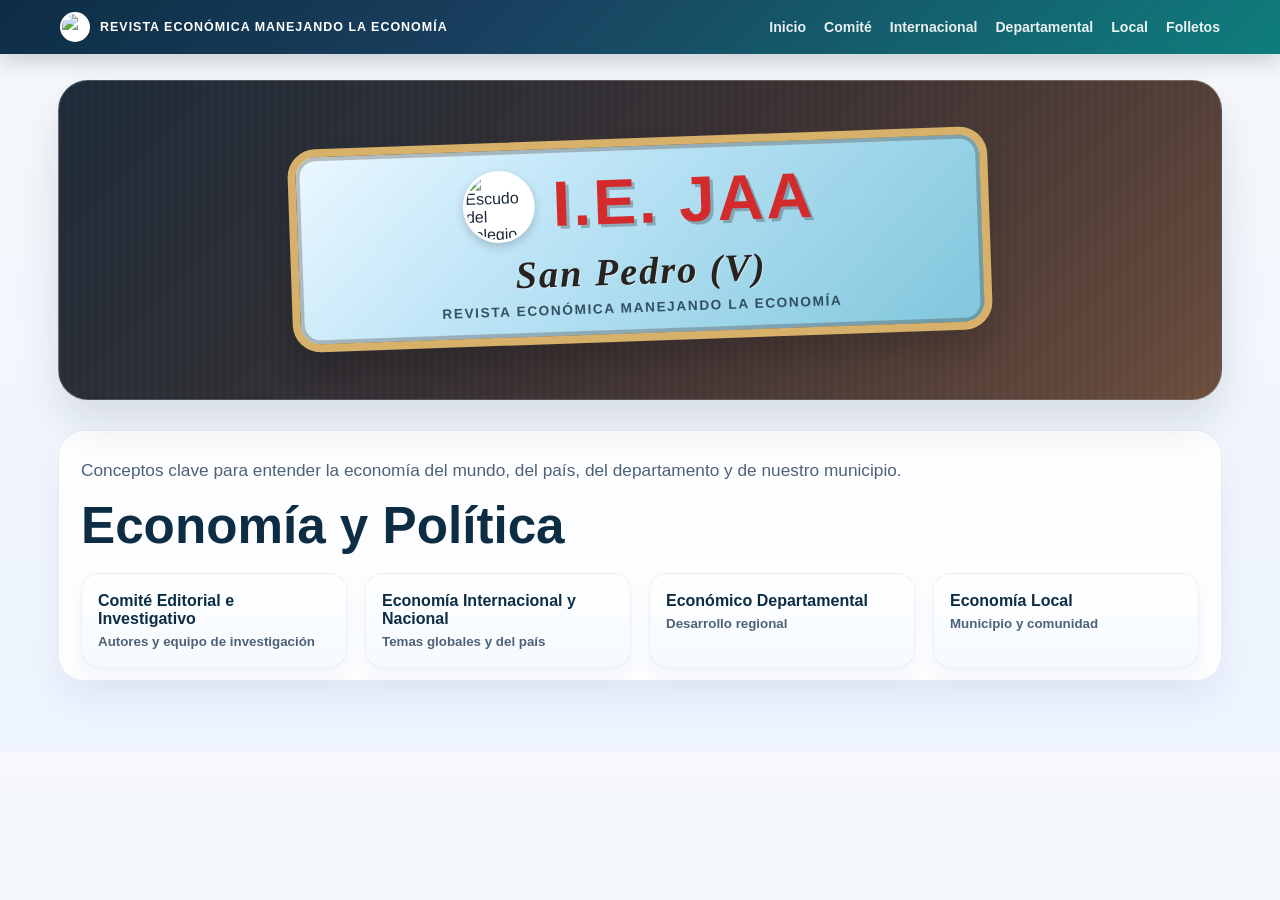
==== index.html @ 36c14ee9 "Add files via upload" ====
﻿<!DOCTYPE html>
<html lang="es">

<head>
  <meta charset="UTF-8" />
  <meta name="viewport" content="width=device-width, initial-scale=1.0" />
  <meta name="theme-color" content="#0d2d44" />
  <title>Economía y Política | Revista Escolar</title>
  <link rel="icon" type="image/jpeg" href="img/logo.jpg" />
  <link rel="stylesheet" href="index.css" />
  
</head>

<body>
  <header class="topbar">
    <div class="topbar-inner">
      <a class="brand" href="index.html">
        <img src="img/logo.jpg" alt="Logo de la revista" />
        <span>Revista Económica Manejando la Economía </span>
      </a>
      <nav class="nav" aria-label="Menú principal">
        <a href="index.html">Inicio</a>
        <a href="comite.html">Comité</a>
        <a href="internacional.html">Internacional</a>
        <a href="departamental.html">Departamental</a>
        <a href="local.html">Local</a>
        <a href="folletospubli.html">Folletos</a>
      </nav>
    </div>
  </header>

  <main class="page-shell">
    <div class="hero-wrap">
      <div class="hero">
        <div class="badge" aria-label="Cabecera de la revista">
          <div class="badge-top">
            <img class="mini-mark" src="img/logo.jpg" alt="Escudo del colegio" />
            <div class="badge-title">I.E. JAA</div>
          </div>
          <div class="badge-text">San Pedro (V)</div>
          <div class="badge-sub">Revista Económica Manejando la Economía</div>
        </div>
      </div>
    </div>

    <div class="content-panel">
      <p class="lead">Conceptos clave para entender la economía del mundo, del país, del departamento y de nuestro
        municipio.</p>
      <h1>Economía y Política</h1>

      <div class="quick-links">
        <a class="quick-link" href="comite.html">Comité Editorial e Investigativo<small>Autores y equipo de
            investigación</small></a>
        <a class="quick-link" href="internacional.html">Economía Internacional y Nacional<small>Temas globales y del
            país</small></a>
        <a class="quick-link" href="departamental.html">Económico Departamental<small>Desarrollo regional</small></a>
        <a class="quick-link" href="local.html">Economía Local<small>Municipio y comunidad</small></a>
      </div>
    </div>
  </main>
</body>

</html>
---- index.css ----
﻿:root {
  --azul-oscuro: #0d2d44;
  --azul-medio: #1b5d8f;
  --azul-suave: #ebf5ff;
  --verde-agua: #0e7d7a;
  --madera-1: #4a2d22;
  --madera-2: #6a3d2d;
  --madera-3: #926349;
  --oro: #d7b16a;
  --text: #1d2a39;
  --muted: #4e6277;
  --blanco: #fff;
  --gris: #f4f7fb;
  --panel: rgba(255,255,255,0.82);
}

* { box-sizing: border-box; }
html { scroll-behavior: smooth; }

body {
  margin: 0;
  font-family: "Segoe UI", Tahoma, Geneva, Verdana, sans-serif;
  background: linear-gradient(180deg, #f6f8fb 0%, #edf4ff 100%);
  color: var(--text);
}

img { max-width: 100%; display: block; }
a { text-decoration: none; }

.topbar {
  background: linear-gradient(135deg, #0d2d44, #193f5e 38%, #0f7d7c 100%);
  position: sticky;
  top: 0;
  z-index: 40;
  box-shadow: 0 8px 20px rgba(12,36,52,0.18);
}

.topbar-inner {
  max-width: 1200px;
  margin: 0 auto;
  padding: 12px 20px;
  display: flex;
  align-items: center;
  justify-content: space-between;
  gap: 16px;
}

.brand {
  display: inline-flex;
  align-items: center;
  gap: 10px;
  color: var(--blanco);
  font-weight: 800;
  letter-spacing: 0.08em;
  text-transform: uppercase;
  font-size: 0.78rem;
  white-space: nowrap;
}

.brand img {
  width: 30px;
  height: 30px;
  border-radius: 50%;
  object-fit: cover;
  border: 2px solid rgba(255,255,255,0.75);
  background: var(--blanco);
}

.nav {
  display: flex;
  align-items: center;
  gap: 18px;
  flex-wrap: wrap;
}

.nav a {
  color: rgba(255,255,255,0.9);
  font-size: 0.88rem;
  font-weight: 700;
}

.nav a:hover { color: var(--blanco); }

.page-shell {
  max-width: 1200px;
  margin: 26px auto 70px;
  padding: 0 18px;
}

.hero-wrap {
  margin-bottom: 30px;
}

.hero {
  position: relative;
  min-height: 320px;
  border-radius: 30px;
  display: flex;
  align-items: center;
  justify-content: center;
  overflow: hidden;
  background:
    linear-gradient(135deg, rgba(15,45,68,0.72), rgba(12,29,38,0.28)),
    linear-gradient(135deg, var(--madera-1), var(--madera-2), var(--madera-3));
  box-shadow: 0 22px 42px rgba(19,43,58,0.12);
  border: 1px solid rgba(255,255,255,0.18);
}

.hero::before {
  content: "";
  position: absolute;
  inset: 0;
  background: repeating-linear-gradient(
    90deg,
    rgba(255,255,255,0.04),
    rgba(255,255,255,0.04) 2px,
    rgba(0,0,0,0.02) 2px,
    rgba(0,0,0,0.02) 8px
  );
  mix-blend-mode: soft-light;
}

.badge {
  position: relative;
  z-index: 1;
  width: min(80%, 700px);
  padding: 20px 18px 18px;
  border-radius: 28px;
  background: linear-gradient(135deg, #ebf8ff, #bfe5f7 36%, #80c6dc 100%);
  border: 8px solid var(--oro);
  box-shadow: inset 0 0 0 4px rgba(46,30,18,0.26), 0 20px 30px rgba(0,0,0,0.16);
  transform: rotate(-2deg);
}

.badge-top {
  display: flex;
  justify-content: center;
  align-items: center;
  gap: 18px;
  margin-bottom: 12px;
}

.mini-mark {
  width: 72px;
  height: 72px;
  border-radius: 50%;
  object-fit: cover;
  object-position: center;
  border: 3px solid rgba(255,255,255,0.72);
  background: var(--blanco);
  box-shadow: 0 4px 10px rgba(0,0,0,0.18);
}

.badge-title {
  font-size: clamp(2.8rem, 5vw, 6rem);
  font-weight: 900;
  letter-spacing: 0.04em;
  color: #d32b2b;
  text-shadow: 3px 3px 0 rgba(0,0,0,0.24);
  line-height: 0.9;
  font-family: Impact, Haettenschweiler, "Arial Black", sans-serif;
}

.badge-text {
  text-align: center;
  color: rgba(25,17,12,0.92);
  font-family: Georgia, "Times New Roman", serif;
  font-size: clamp(2rem, 3vw, 4rem);
  font-style: italic;
  font-weight: 700;
  letter-spacing: 0.05em;
  text-shadow: 1px 1px 0 rgba(255,255,255,0.42);
  line-height: 1.1;
}

.badge-sub {
  text-align: center;
  margin-top: 8px;
  font-size: 0.85rem;
  letter-spacing: 0.12em;
  text-transform: uppercase;
  font-weight: 800;
  color: rgba(20,45,64,0.8);
}

.content-panel {
  background: var(--panel);
  border: 1px solid rgba(9,52,75,0.08);
  border-radius: 26px;
  box-shadow: 0 18px 32px rgba(17,39,61,0.06);
  padding: 24px 22px 12px;
}

.lead {
  margin: 0 0 10px;
  color: var(--muted);
  font-size: 1.08rem;
  line-height: 1.8;
}

h1 {
  margin: 0 0 18px;
  font-size: clamp(2.1rem, 4vw, 3.2rem);
  color: var(--azul-oscuro);
  font-weight: 800;
}

h2 {
  margin: 28px 0 16px;
  font-size: clamp(1.6rem, 2vw, 2.2rem);
  color: var(--azul-oscuro);
  font-weight: 800;
}

.section-list {
  margin: 0 0 18px;
  padding-left: 18px;
  line-height: 1.9;
  color: var(--text);
  font-size: 1rem;
}

.grid {
  display: grid;
  grid-template-columns: repeat(auto-fit, minmax(250px, 1fr));
  gap: 18px;
  margin-top: 8px;
}

.article-card {
  background: linear-gradient(180deg, #fff, #f8fbff);
  border: 1px solid rgba(17,39,61,0.06);
  border-radius: 18px;
  padding: 18px 18px 16px;
  box-shadow: 0 10px 18px rgba(24,46,73,0.04);
}

.article-card h3 {
  margin: 0 0 10px;
  font-size: 1.1rem;
  color: var(--azul-medio);
  font-weight: 800;
}

.article-card p {
  margin: 0;
  color: #3f5674;
  line-height: 1.7;
  font-size: 0.96rem;
}

.quick-links {
  display: grid;
  grid-template-columns: repeat(auto-fit, minmax(200px, 1fr));
  gap: 18px;
  margin-top: 10px;
}

.quick-link {
  display: block;
  background: linear-gradient(180deg, #fff, #f5faff);
  border: 1px solid rgba(17,39,61,0.06);
  border-radius: 18px;
  padding: 18px 16px;
  box-shadow: 0 10px 18px rgba(24,46,73,0.04);
  color: var(--azul-oscuro);
  font-weight: 800;
}

.quick-link small {
  display: block;
  margin-top: 6px;
  color: var(--muted);
  font-weight: 600;
}

.brochures-section {
  margin-top: 30px;
}

.brochures-section h2 {
  margin-top: 0;
}

.brochure-grid {
  display: grid;
  grid-template-columns: repeat(2, minmax(0, 1fr));
  gap: 24px;
}

.brochure-card {
  overflow: hidden;
  background: var(--blanco);
  border: 1px solid rgba(17,39,61,0.1);
  border-radius: 18px;
  box-shadow: 0 12px 24px rgba(24,46,73,0.08);
}

.brochure-card img {
  width: 100%;
  height: 360px;
  object-fit: contain;
  background: #f3f7fb;
}

.brochure-card-body {
  padding: 18px 20px 20px;
}

.brochure-card h3 {
  margin: 0 0 10px;
  color: var(--azul-oscuro);
  font-size: 1.2rem;
}

.brochure-card p {
  margin: 0;
  color: var(--muted);
  line-height: 1.7;
}

@media (max-width: 900px) {
  .topbar-inner {
    flex-wrap: wrap;
  }

  .nav {
    flex: 1 1 100%;
    justify-content: center;
  }

  .brochure-grid {
    gap: 18px;
  }
}

@media (max-width: 700px) {
  .topbar-inner {
    padding: 10px 16px;
    gap: 10px;
  }

  .brand {
    white-space: normal;
    font-size: 0.72rem;
  }

  .nav {
    justify-content: flex-start;
    flex-wrap: nowrap;
    overflow-x: auto;
    gap: 10px 16px;
    padding: 2px 0 6px;
    -webkit-overflow-scrolling: touch;
  }

  .nav a {
    flex: 0 0 auto;
  }

  .page-shell {
    margin: 18px auto 48px;
    padding: 0 14px;
  }

  .hero {
    min-height: 230px;
    border-radius: 24px;
  }

  .badge {
    width: calc(100% - 32px);
    padding: 16px 12px 14px;
    border-width: 6px;
  }

  .badge-top {
    gap: 10px;
    margin-bottom: 10px;
  }

  .mini-mark {
    width: 54px;
    height: 54px;
    flex: 0 0 auto;
  }

  .badge-title {
    font-size: clamp(2.4rem, 10vw, 4rem);
  }

  .badge-text {
    font-size: clamp(1.7rem, 7vw, 2.8rem);
  }

  .badge-sub {
    font-size: 0.68rem;
    letter-spacing: 0.08em;
    line-height: 1.5;
  }

  .content-panel {
    padding: 20px 18px 12px;
    border-radius: 22px;
  }

  .grid,
  .quick-links {
    gap: 14px;
  }

  .brochure-grid {
    grid-template-columns: 1fr;
  }

  .brochure-card img {
    height: 280px;
  }
}

@media (max-width: 420px) {
  .topbar-inner {
    padding-right: 12px;
    padding-left: 12px;
  }

  .brand {
    gap: 8px;
    font-size: 0.66rem;
    letter-spacing: 0.05em;
  }

  .brand img {
    width: 28px;
    height: 28px;
  }

  .page-shell {
    margin-top: 14px;
    padding: 0 10px;
  }

  .hero {
    min-height: 200px;
    border-radius: 20px;
  }

  .badge {
    width: calc(100% - 24px);
    padding: 14px 10px 12px;
    transform: rotate(-1deg);
  }

  .mini-mark {
    width: 44px;
    height: 44px;
  }

  .badge-title {
    font-size: clamp(2rem, 9vw, 2.7rem);
  }

  .badge-text {
    font-size: clamp(1.45rem, 7vw, 2rem);
  }

  .badge-sub {
    font-size: 0.6rem;
  }

  .content-panel {
    padding: 18px 14px 10px;
    border-radius: 18px;
  }

  h1 {
    font-size: clamp(1.75rem, 8vw, 2.1rem);
  }

  .lead {
    font-size: 1rem;
    line-height: 1.65;
  }

  .article-card,
  .quick-link {
    padding: 16px 14px;
  }

  .brochure-card img {
    height: 240px;
  }
}
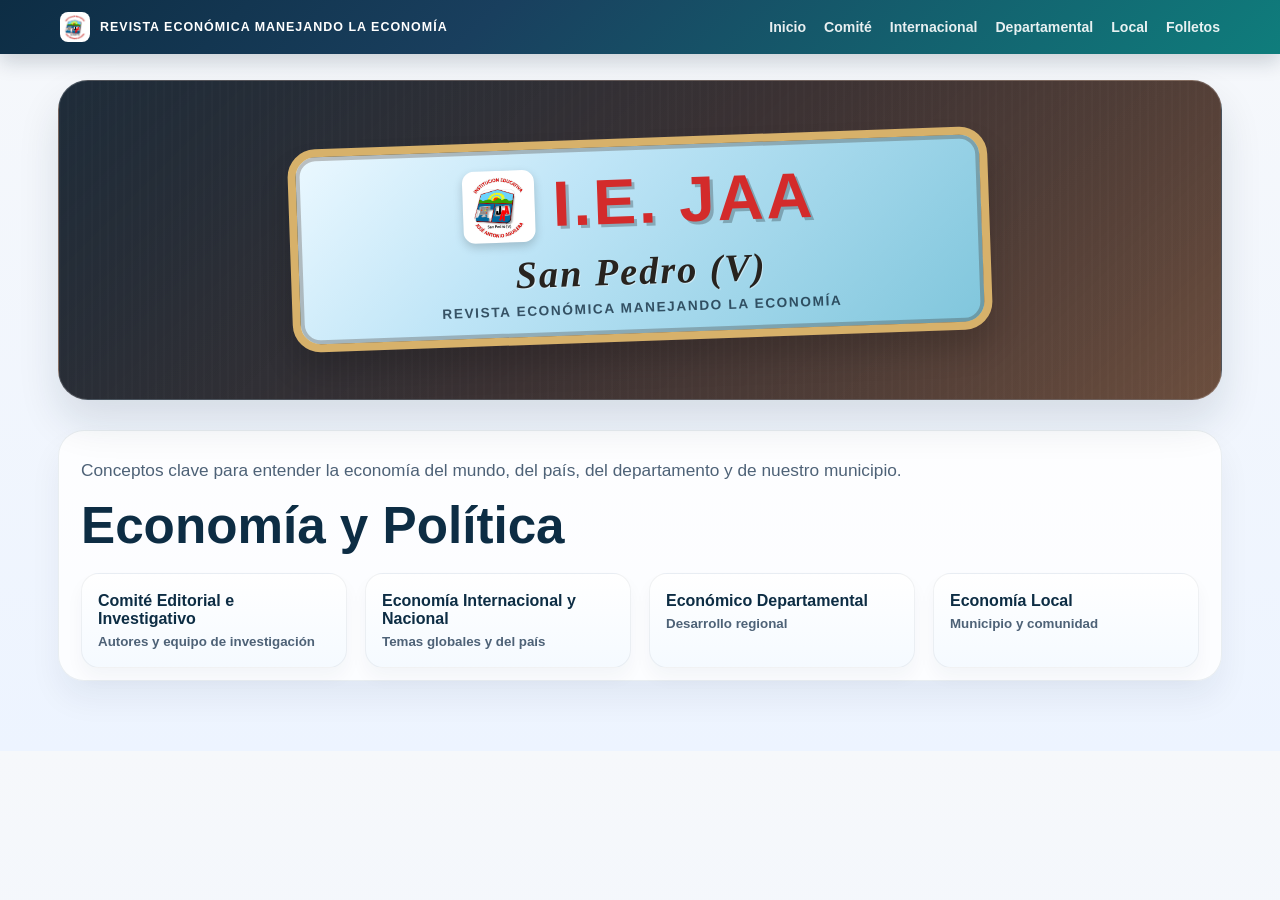
==== commit eeac8dc1: "los primeros archivos" ====
--- a/index.html
+++ b/index.html
@@ -15,7 +15,7 @@
   <header class="topbar">
     <div class="topbar-inner">
       <a class="brand" href="index.html">
-        <img src="img/logo.jpg" alt="Logo de la revista" />
+        <img src="img/logo.jpg" alt="Escudo de la Institución Educativa José Antonio Aguilera" />
         <span>Revista Económica Manejando la Economía </span>
       </a>
       <nav class="nav" aria-label="Menú principal">
@@ -34,7 +34,7 @@
       <div class="hero">
         <div class="badge" aria-label="Cabecera de la revista">
           <div class="badge-top">
-            <img class="mini-mark" src="img/logo.jpg" alt="Escudo del colegio" />
+            <img class="mini-mark" src="img/logo.jpg" alt="Escudo de la Institución Educativa José Antonio Aguilera" />
             <div class="badge-title">I.E. JAA</div>
           </div>
           <div class="badge-text">San Pedro (V)</div>
--- a/index.css
+++ b/index.css
@@ -60,8 +60,8 @@
 .brand img {
   width: 30px;
   height: 30px;
-  border-radius: 50%;
-  object-fit: cover;
+  border-radius: 8px;
+  object-fit: contain;
   border: 2px solid rgba(255,255,255,0.75);
   background: var(--blanco);
 }
@@ -143,8 +143,8 @@
 .mini-mark {
   width: 72px;
   height: 72px;
-  border-radius: 50%;
-  object-fit: cover;
+  border-radius: 12px;
+  object-fit: contain;
   object-position: center;
   border: 3px solid rgba(255,255,255,0.72);
   background: var(--blanco);
